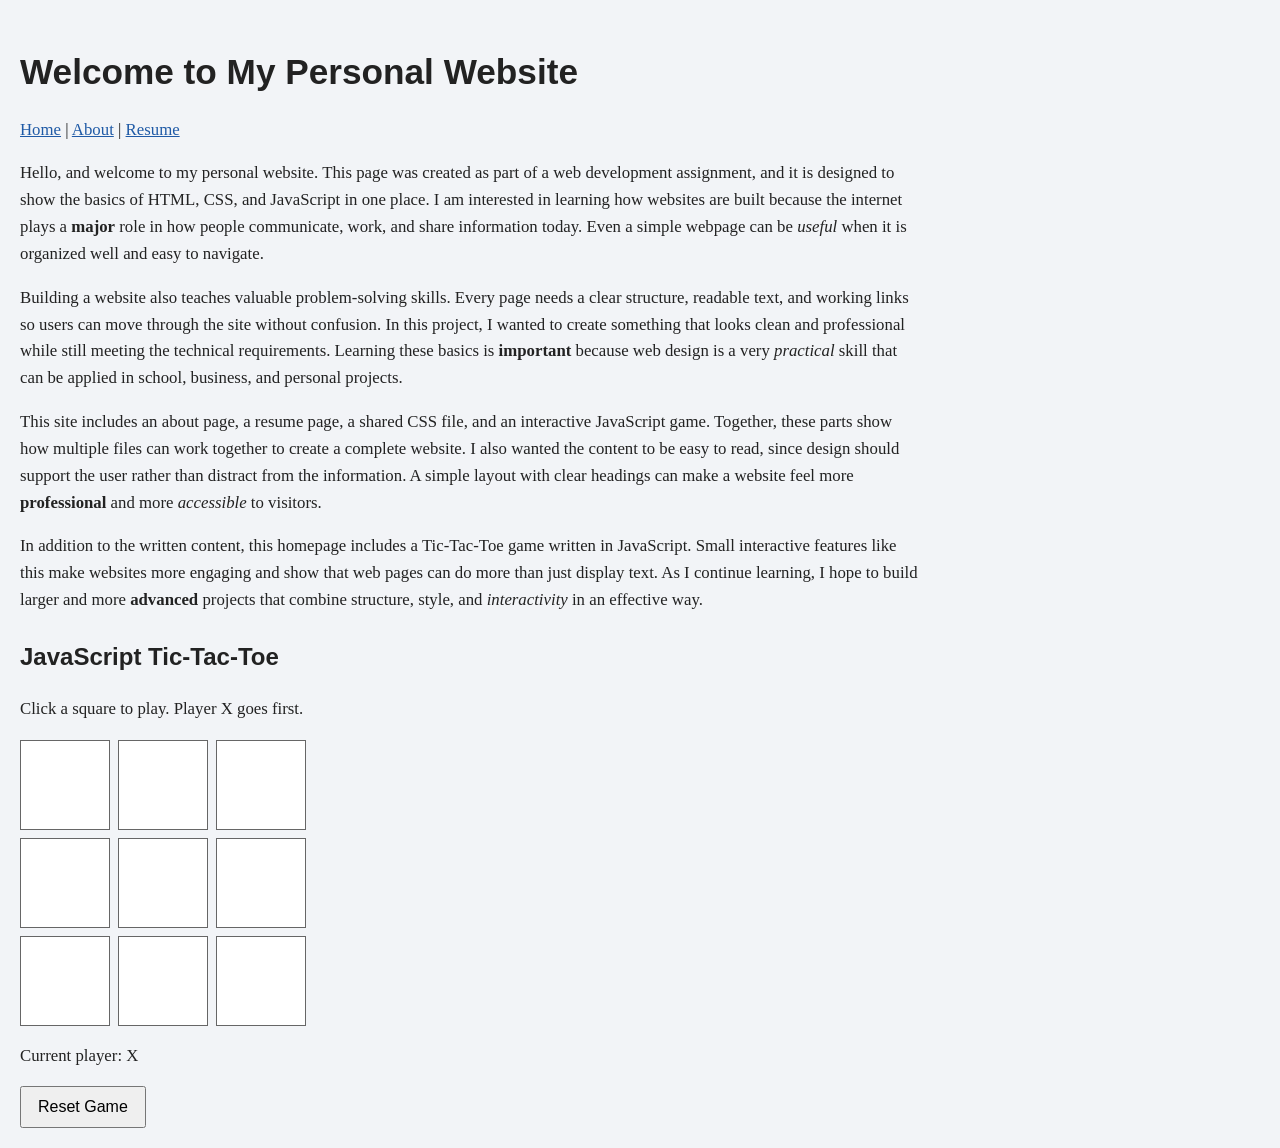
==== index.html @ 386c873f "Add files via upload" ====
<!DOCTYPE html>
<html lang="en">
<head>
  <meta charset="UTF-8">
  <meta name="viewport" content="width=device-width, initial-scale=1.0">
  <title>Tyler Hughes | Home</title>
  <link rel="stylesheet" type="text/css" href="fancy.css">
</head>
<body>
  <h1>Welcome to My Personal Website</h1>

  <nav>
    <p>
      <a href="index.html">Home</a> |
      <a href="about.html">About</a> |
      <a href="resume.html">Resume</a>
    </p>
  </nav>

  <p>
    Hello, and welcome to my personal website. This page was created as part of a web development assignment, and it is designed to show the basics of HTML, CSS, and JavaScript in one place. I am interested in learning how websites are built because the internet plays a <strong>major</strong> role in how people communicate, work, and share information today. Even a simple webpage can be <em>useful</em> when it is organized well and easy to navigate.
  </p>

  <p>
    Building a website also teaches valuable problem-solving skills. Every page needs a clear structure, readable text, and working links so users can move through the site without confusion. In this project, I wanted to create something that looks clean and professional while still meeting the technical requirements. Learning these basics is <strong>important</strong> because web design is a very <em>practical</em> skill that can be applied in school, business, and personal projects.
  </p>

  <p>
    This site includes an about page, a resume page, a shared CSS file, and an interactive JavaScript game. Together, these parts show how multiple files can work together to create a complete website. I also wanted the content to be easy to read, since design should support the user rather than distract from the information. A simple layout with clear headings can make a website feel more <strong>professional</strong> and more <em>accessible</em> to visitors.
  </p>

  <p>
    In addition to the written content, this homepage includes a Tic-Tac-Toe game written in JavaScript. Small interactive features like this make websites more engaging and show that web pages can do more than just display text. As I continue learning, I hope to build larger and more <strong>advanced</strong> projects that combine structure, style, and <em>interactivity</em> in an effective way.
  </p>

  <section>
    <h2>JavaScript Tic-Tac-Toe</h2>
    <p>Click a square to play. Player X goes first.</p>
    <div id="game-board" class="board">
      <button class="cell" data-index="0" aria-label="Cell 1"></button>
      <button class="cell" data-index="1" aria-label="Cell 2"></button>
      <button class="cell" data-index="2" aria-label="Cell 3"></button>
      <button class="cell" data-index="3" aria-label="Cell 4"></button>
      <button class="cell" data-index="4" aria-label="Cell 5"></button>
      <button class="cell" data-index="5" aria-label="Cell 6"></button>
      <button class="cell" data-index="6" aria-label="Cell 7"></button>
      <button class="cell" data-index="7" aria-label="Cell 8"></button>
      <button class="cell" data-index="8" aria-label="Cell 9"></button>
    </div>
    <p id="status">Current player: X</p>
    <button id="reset-button">Reset Game</button>
  </section>

  <script>
    const cells = document.querySelectorAll('.cell');
    const statusText = document.getElementById('status');
    const resetButton = document.getElementById('reset-button');

    let board = ['', '', '', '', '', '', '', '', ''];
    let currentPlayer = 'X';
    let gameActive = true;

    const winningCombos = [
      [0, 1, 2],
      [3, 4, 5],
      [6, 7, 8],
      [0, 3, 6],
      [1, 4, 7],
      [2, 5, 8],
      [0, 4, 8],
      [2, 4, 6]
    ];

    function handleCellClick(event) {
      const index = event.target.getAttribute('data-index');

      if (board[index] !== '' || !gameActive) {
        return;
      }

      board[index] = currentPlayer;
      event.target.textContent = currentPlayer;

      if (checkWinner()) {
        statusText.textContent = 'Player ' + currentPlayer + ' wins!';
        gameActive = false;
        return;
      }

      if (!board.includes('')) {
        statusText.textContent = 'It is a draw!';
        gameActive = false;
        return;
      }

      currentPlayer = currentPlayer === 'X' ? 'O' : 'X';
      statusText.textContent = 'Current player: ' + currentPlayer;
    }

    function checkWinner() {
      for (let i = 0; i < winningCombos.length; i++) {
        const [a, b, c] = winningCombos[i];
        if (board[a] && board[a] === board[b] && board[a] === board[c]) {
          return true;
        }
      }
      return false;
    }

    function resetGame() {
      board = ['', '', '', '', '', '', '', '', ''];
      currentPlayer = 'X';
      gameActive = true;
      statusText.textContent = 'Current player: X';
      cells.forEach((cell) => {
        cell.textContent = '';
      });
    }

    cells.forEach((cell) => {
      cell.addEventListener('click', handleCellClick);
    });

    resetButton.addEventListener('click', resetGame);
  </script>
</body>
</html>
---- fancy.css ----
body {
  background-color: #f2f4f7;
  color: #222222;
  margin: 0;
  padding: 20px;
  font-family: Arial, Helvetica, sans-serif;
  line-height: 1.6;
}

h1 {
  font-size: 2.2em;
  margin-bottom: 10px;
}

h2 {
  font-size: 1.5em;
  margin-top: 24px;
}

p {
  font-family: Georgia, "Times New Roman", serif;
  font-size: 1.05em;
  max-width: 900px;
}

a {
  color: #1f5aa6;
}

a:hover {
  text-decoration: none;
}

img,
iframe {
  display: block;
  margin-top: 10px;
  max-width: 100%;
  border: 0;
}

.board {
  display: grid;
  grid-template-columns: repeat(3, 90px);
  gap: 8px;
  margin: 15px 0;
}

.cell {
  width: 90px;
  height: 90px;
  font-size: 2em;
  cursor: pointer;
  border: 1px solid #666666;
  background-color: #ffffff;
}

#reset-button {
  padding: 10px 16px;
  font-size: 1em;
  cursor: pointer;
}

div {
  max-width: 900px;
}
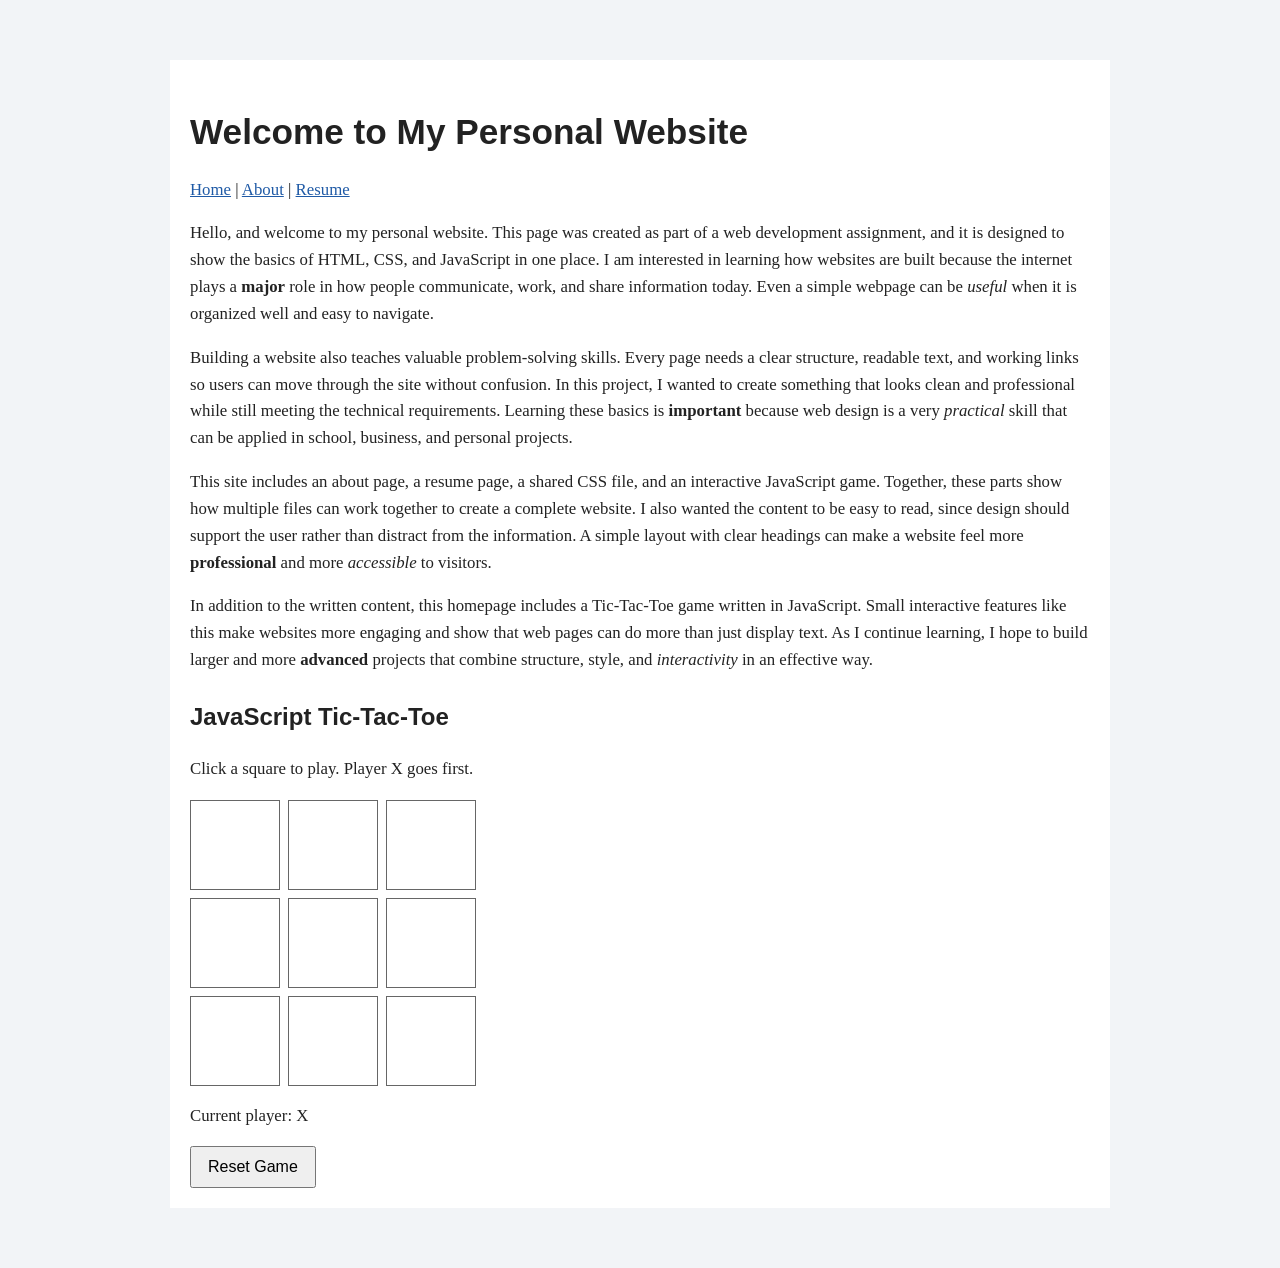
==== commit 3eb52e8f: "Update index.html" ====
--- a/index.html
+++ b/index.html
@@ -6,7 +6,12 @@
   <title>Tyler Hughes | Home</title>
   <link rel="stylesheet" type="text/css" href="fancy.css">
 </head>
-<body>
+
+  <body>
+  <div class="container">
+    <!-- all page content here -->
+  
+
   <h1>Welcome to My Personal Website</h1>
 
   <nav>
@@ -123,5 +128,6 @@
 
     resetButton.addEventListener('click', resetGame);
   </script>
-</body>
+  </div>
+  </body>
 </html>
--- a/fancy.css
+++ b/fancy.css
@@ -1,3 +1,10 @@
+.container {
+  max-width: 900px;
+  margin: 40px auto;
+  padding: 20px;
+  background-color: white;
+}
+
 body {
   background-color: #f2f4f7;
   color: #222222;
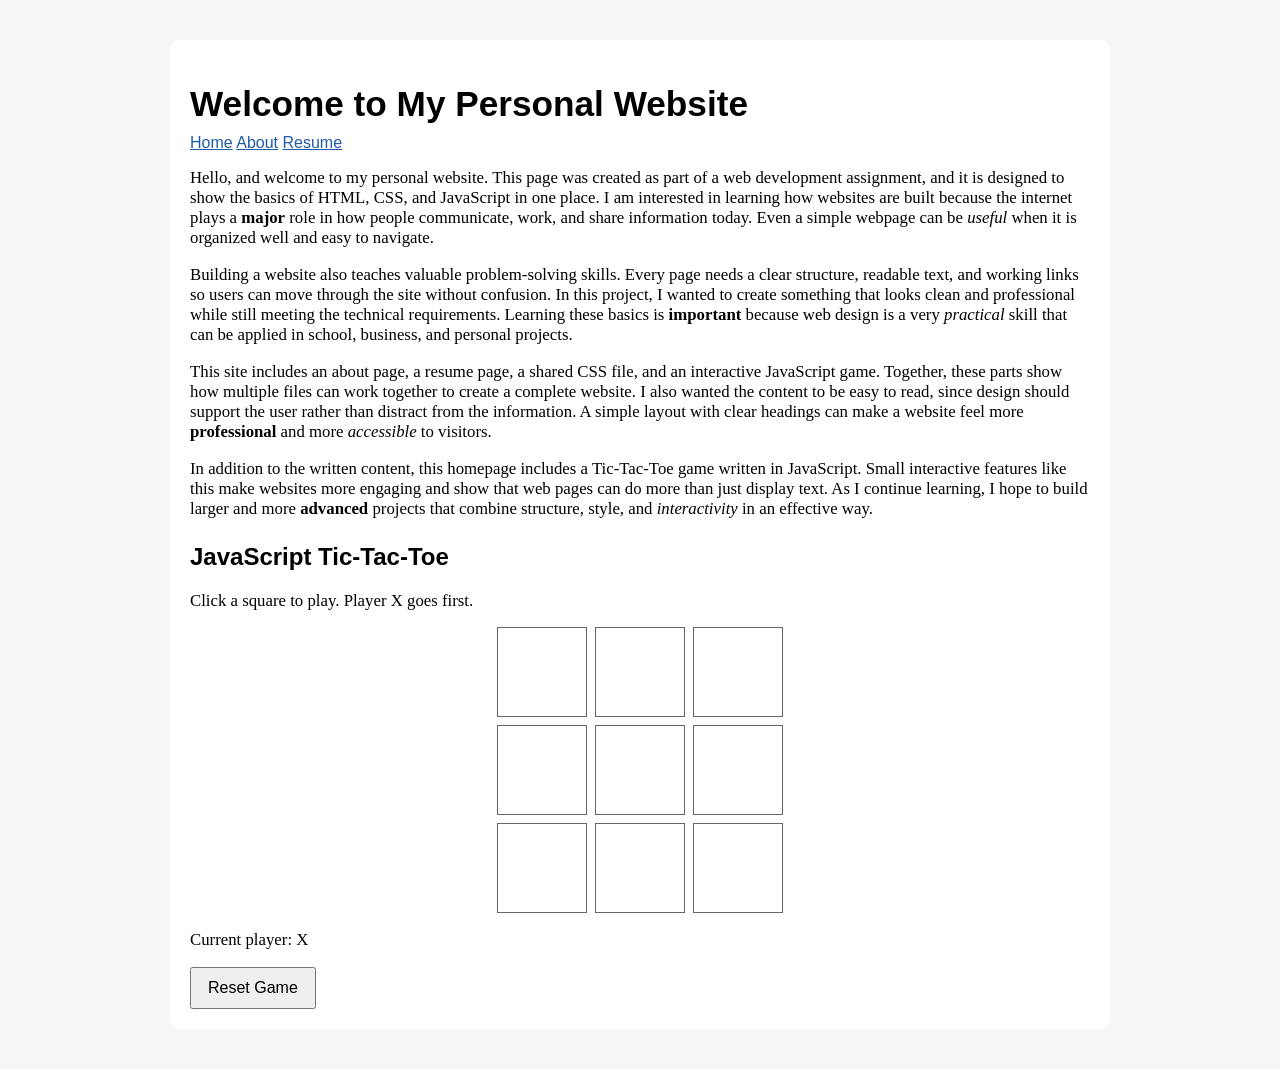
==== commit 569c2487: "Update index.html" ====
--- a/index.html
+++ b/index.html
@@ -14,13 +14,11 @@
 
   <h1>Welcome to My Personal Website</h1>
 
-  <nav>
-    <p>
-      <a href="index.html">Home</a> |
-      <a href="about.html">About</a> |
-      <a href="resume.html">Resume</a>
-    </p>
-  </nav>
+<nav class="navbar">
+  <a href="index.html">Home</a>
+  <a href="about.html">About</a>
+  <a href="resume.html">Resume</a>
+</nav>
 
   <p>
     Hello, and welcome to my personal website. This page was created as part of a web development assignment, and it is designed to show the basics of HTML, CSS, and JavaScript in one place. I am interested in learning how websites are built because the internet plays a <strong>major</strong> role in how people communicate, work, and share information today. Even a simple webpage can be <em>useful</em> when it is organized well and easy to navigate.
--- a/fancy.css
+++ b/fancy.css
@@ -1,17 +1,15 @@
+body {
+  background-color: #f4f6f8;
+  font-family: Arial, sans-serif;
+  margin: 0;
+}
+
 .container {
   max-width: 900px;
   margin: 40px auto;
   padding: 20px;
   background-color: white;
-}
-
-body {
-  background-color: #f2f4f7;
-  color: #222222;
-  margin: 0;
-  padding: 20px;
-  font-family: Arial, Helvetica, sans-serif;
-  line-height: 1.6;
+  border-radius: 10px;
 }
 
 h1 {
@@ -68,6 +66,10 @@
   cursor: pointer;
 }
 
-div {
-  max-width: 900px;
+.board {
+  display: grid;
+  grid-template-columns: repeat(3, 90px);
+  gap: 8px;
+  margin: 15px auto; /* centers it */
+  justify-content: center;
 }
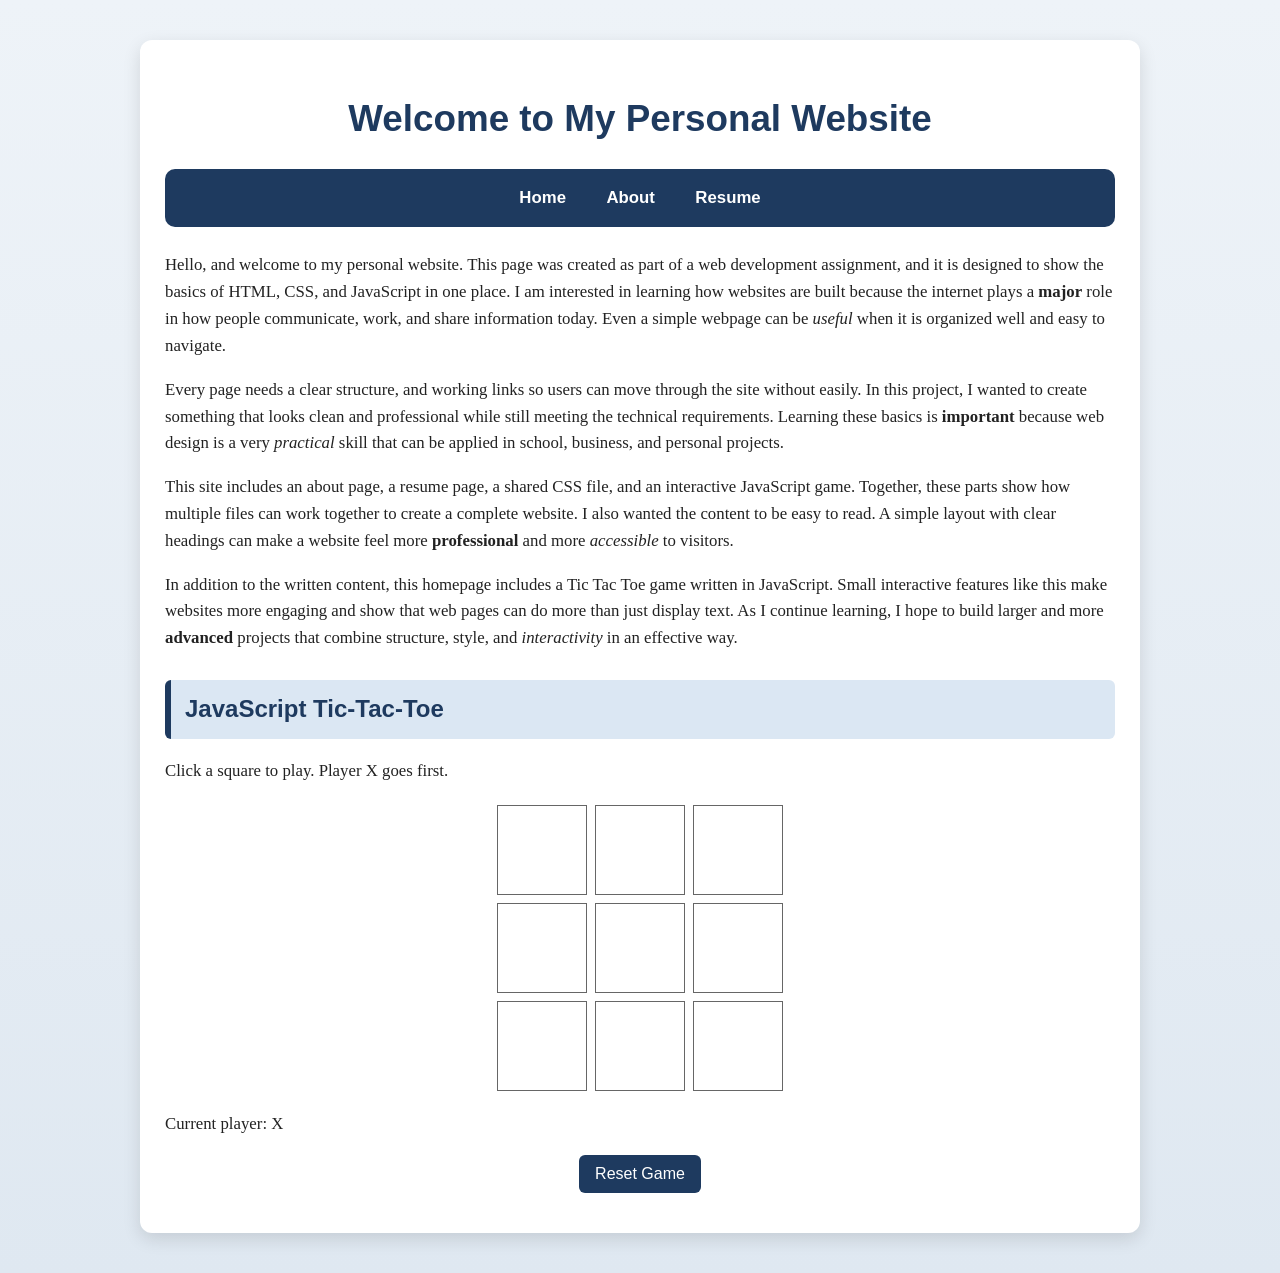
==== commit 2233a7c4: "Update index.html" ====
--- a/index.html
+++ b/index.html
@@ -25,15 +25,15 @@
   </p>
 
   <p>
-    Building a website also teaches valuable problem-solving skills. Every page needs a clear structure, readable text, and working links so users can move through the site without confusion. In this project, I wanted to create something that looks clean and professional while still meeting the technical requirements. Learning these basics is <strong>important</strong> because web design is a very <em>practical</em> skill that can be applied in school, business, and personal projects.
+     Every page needs a clear structure, and working links so users can move through the site without easily. In this project, I wanted to create something that looks clean and professional while still meeting the technical requirements. Learning these basics is <strong>important</strong> because web design is a very <em>practical</em> skill that can be applied in school, business, and personal projects.
   </p>
 
   <p>
-    This site includes an about page, a resume page, a shared CSS file, and an interactive JavaScript game. Together, these parts show how multiple files can work together to create a complete website. I also wanted the content to be easy to read, since design should support the user rather than distract from the information. A simple layout with clear headings can make a website feel more <strong>professional</strong> and more <em>accessible</em> to visitors.
+    This site includes an about page, a resume page, a shared CSS file, and an interactive JavaScript game. Together, these parts show how multiple files can work together to create a complete website. I also wanted the content to be easy to read. A simple layout with clear headings can make a website feel more <strong>professional</strong> and more <em>accessible</em> to visitors.
   </p>
 
   <p>
-    In addition to the written content, this homepage includes a Tic-Tac-Toe game written in JavaScript. Small interactive features like this make websites more engaging and show that web pages can do more than just display text. As I continue learning, I hope to build larger and more <strong>advanced</strong> projects that combine structure, style, and <em>interactivity</em> in an effective way.
+    In addition to the written content, this homepage includes a Tic Tac Toe game written in JavaScript. Small interactive features like this make websites more engaging and show that web pages can do more than just display text. As I continue learning, I hope to build larger and more <strong>advanced</strong> projects that combine structure, style, and <em>interactivity</em> in an effective way.
   </p>
 
   <section>
--- a/fancy.css
+++ b/fancy.css
@@ -1,31 +1,59 @@
 body {
-  background-color: #f4f6f8;
-  font-family: Arial, sans-serif;
+  background: linear-gradient(to bottom, #eef3f8, #dfe8f1);
+  color: #222;
   margin: 0;
+  font-family: Arial, Helvetica, sans-serif;
+  line-height: 1.6;
 }
 
 .container {
-  max-width: 900px;
+  max-width: 950px;
   margin: 40px auto;
-  padding: 20px;
+  padding: 25px;
   background-color: white;
+  border-radius: 12px;
+  box-shadow: 0 6px 18px rgba(0, 0, 0, 0.12);
+}
+
+.navbar {
+  background-color: #1e3a5f;
+  padding: 16px 20px;
   border-radius: 10px;
+  margin-bottom: 25px;
+  text-align: center;
+}
+
+.navbar a {
+  color: white;
+  text-decoration: none;
+  margin: 0 18px;
+  font-weight: bold;
+  font-size: 1.05em;
+}
+
+.navbar a:hover {
+  color: #ffd166;
 }
 
 h1 {
-  font-size: 2.2em;
-  margin-bottom: 10px;
+  text-align: center;
+  color: #1e3a5f;
+  font-size: 2.3em;
+  margin-bottom: 20px;
 }
 
 h2 {
-  font-size: 1.5em;
-  margin-top: 24px;
+  background-color: #dbe7f3;
+  color: #1e3a5f;
+  padding: 10px 14px;
+  border-left: 6px solid #1e3a5f;
+  border-radius: 6px;
+  margin-top: 28px;
 }
 
 p {
   font-family: Georgia, "Times New Roman", serif;
   font-size: 1.05em;
-  max-width: 900px;
 }
 
 a {
@@ -39,16 +67,17 @@
 img,
 iframe {
   display: block;
-  margin-top: 10px;
+  margin: 20px auto;
   max-width: 100%;
-  border: 0;
+  border-radius: 8px;
 }
 
 .board {
   display: grid;
   grid-template-columns: repeat(3, 90px);
   gap: 8px;
-  margin: 15px 0;
+  justify-content: center;
+  margin: 20px auto;
 }
 
 .cell {
@@ -56,20 +85,42 @@
   height: 90px;
   font-size: 2em;
   cursor: pointer;
-  border: 1px solid #666666;
-  background-color: #ffffff;
+  border: 1px solid #666;
+  background-color: #fff;
 }
 
 #reset-button {
+  display: block;
+  margin: 15px auto;
   padding: 10px 16px;
   font-size: 1em;
   cursor: pointer;
+  background-color: #1e3a5f;
+  color: white;
+  border: none;
+  border-radius: 6px;
 }
 
-.board {
-  display: grid;
-  grid-template-columns: repeat(3, 90px);
-  gap: 8px;
-  margin: 15px auto; /* centers it */
-  justify-content: center;
+#reset-button:hover {
+  background-color: #2d517f;
 }
+
+.cell:hover {
+  background-color: #e6eef7;
+}
+
+a {
+  transition: 0.2s;
+}
+
+.container {
+  transition: 0.3s;
+}
+
+.container:hover {
+  transform: translateY(-2px);
+}
+
+.navbar a {
+  transition: 0.2s;
+}
